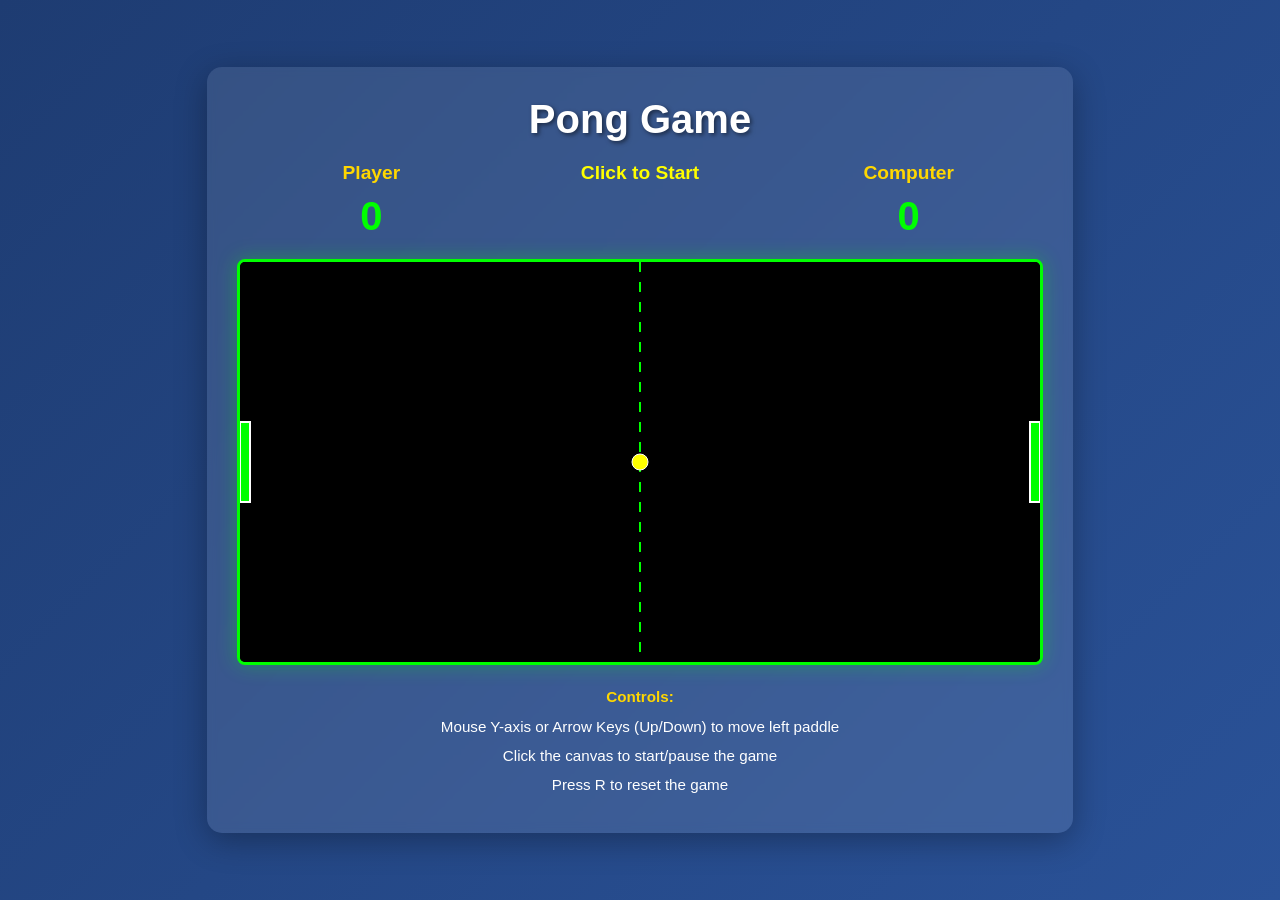
==== index.html @ 56a28c0e "Initial commit: Add Pong game with HTML, CSS, and JavaScript" ====
<!DOCTYPE html>
<html lang="en">
<head>
    <meta charset="UTF-8">
    <meta name="viewport" content="width=device-width, initial-scale=1.0">
    <title>Pong Game</title>
    <link rel="stylesheet" href="style.css">
</head>
<body>
    <div class="container">
        <h1>Pong Game</h1>
        <div class="score-board">
            <div class="player-score">
                <h2>Player</h2>
                <p id="playerScore">0</p>
            </div>
            <div class="game-status">
                <p id="gameStatus">Click to Start</p>
            </div>
            <div class="computer-score">
                <h2>Computer</h2>
                <p id="computerScore">0</p>
            </div>
        </div>

        <canvas id="gameCanvas" width="800" height="400"></canvas>

        <div class="controls">
            <p><strong>Controls:</strong></p>
            <p>Mouse Y-axis or Arrow Keys (Up/Down) to move left paddle</p>
            <p>Click the canvas to start/pause the game</p>
            <p>Press R to reset the game</p>
        </div>
    </div>

    <script src="script.js"></script>
</body>
</html>
---- style.css ----
* {
    margin: 0;
    padding: 0;
    box-sizing: border-box;
}

body {
    font-family: 'Arial', sans-serif;
    background: linear-gradient(135deg, #1e3c72 0%, #2a5298 100%);
    display: flex;
    justify-content: center;
    align-items: center;
    min-height: 100vh;
    padding: 20px;
}

.container {
    background: rgba(255, 255, 255, 0.1);
    border-radius: 15px;
    padding: 30px;
    box-shadow: 0 8px 32px rgba(0, 0, 0, 0.3);
    backdrop-filter: blur(4px);
    text-align: center;
    max-width: 900px;
}

h1 {
    color: #ffffff;
    margin-bottom: 20px;
    font-size: 2.5em;
    text-shadow: 2px 2px 4px rgba(0, 0, 0, 0.5);
}

.score-board {
    display: flex;
    justify-content: space-around;
    margin-bottom: 20px;
    color: #ffffff;
}

.player-score,
.computer-score,
.game-status {
    flex: 1;
}

.player-score h2,
.computer-score h2 {
    font-size: 1.2em;
    margin-bottom: 10px;
    color: #ffd700;
}

.player-score p,
.computer-score p {
    font-size: 2.5em;
    font-weight: bold;
    color: #00ff00;
}

.game-status p {
    font-size: 1.2em;
    color: #ffff00;
    font-weight: bold;
}

#gameCanvas {
    display: block;
    background: #000;
    border: 3px solid #00ff00;
    margin: 20px auto;
    cursor: none;
    border-radius: 8px;
    box-shadow: 0 0 20px rgba(0, 255, 0, 0.3);
}

.controls {
    color: #ffffff;
    margin-top: 20px;
    font-size: 0.95em;
    line-height: 1.6;
}

.controls p {
    margin: 5px 0;
}

.controls strong {
    color: #ffd700;
}
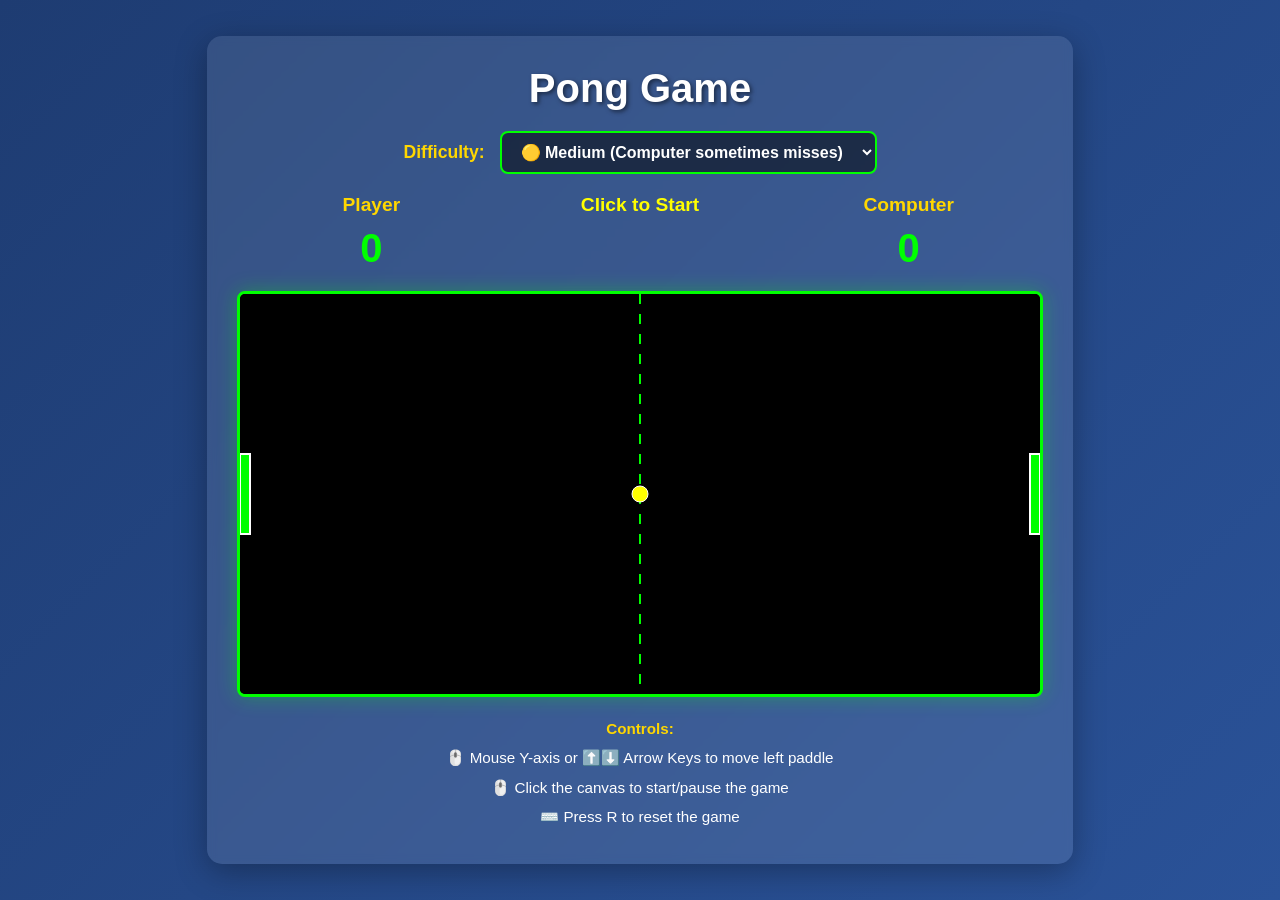
==== commit c5f1c454: "Add difficulty selector with miss mechanics for easier difficulties" ====
--- a/index.html
+++ b/index.html
@@ -9,6 +9,17 @@
 <body>
     <div class="container">
         <h1>Pong Game</h1>
+        
+        <div class="difficulty-selector">
+            <label for="difficulty"><strong>Difficulty:</strong></label>
+            <select id="difficulty" onchange="changeDifficulty(this.value)">
+                <option value="easy">🟢 Easy (Computer misses often)</option>
+                <option value="medium" selected>🟡 Medium (Computer sometimes misses)</option>
+                <option value="hard">🔴 Hard (Computer rarely misses)</option>
+                <option value="impossible">⚫ Impossible (Perfect computer)</option>
+            </select>
+        </div>
+        
         <div class="score-board">
             <div class="player-score">
                 <h2>Player</h2>
@@ -27,9 +38,9 @@
 
         <div class="controls">
             <p><strong>Controls:</strong></p>
-            <p>Mouse Y-axis or Arrow Keys (Up/Down) to move left paddle</p>
-            <p>Click the canvas to start/pause the game</p>
-            <p>Press R to reset the game</p>
+            <p>🖱️ Mouse Y-axis or ⬆️⬇️ Arrow Keys to move left paddle</p>
+            <p>🖱️ Click the canvas to start/pause the game</p>
+            <p>⌨️ Press R to reset the game</p>
         </div>
     </div>
 
--- a/style.css
+++ b/style.css
@@ -29,6 +29,48 @@
     margin-bottom: 20px;
     font-size: 2.5em;
     text-shadow: 2px 2px 4px rgba(0, 0, 0, 0.5);
+}
+
+.difficulty-selector {
+    margin-bottom: 20px;
+    display: flex;
+    justify-content: center;
+    align-items: center;
+    gap: 15px;
+    flex-wrap: wrap;
+}
+
+.difficulty-selector label {
+    color: #ffd700;
+    font-size: 1.1em;
+}
+
+.difficulty-selector select {
+    padding: 10px 15px;
+    border-radius: 8px;
+    border: 2px solid #00ff00;
+    background: rgba(0, 0, 0, 0.5);
+    color: #ffffff;
+    font-size: 1em;
+    cursor: pointer;
+    transition: all 0.3s ease;
+    font-weight: bold;
+}
+
+.difficulty-selector select:hover {
+    border-color: #ffd700;
+    box-shadow: 0 0 10px rgba(255, 215, 0, 0.5);
+}
+
+.difficulty-selector select:focus {
+    outline: none;
+    box-shadow: 0 0 15px rgba(0, 255, 0, 0.8);
+}
+
+.difficulty-selector option {
+    background: #1e3c72;
+    color: #ffffff;
+    padding: 10px;
 }
 
 .score-board {
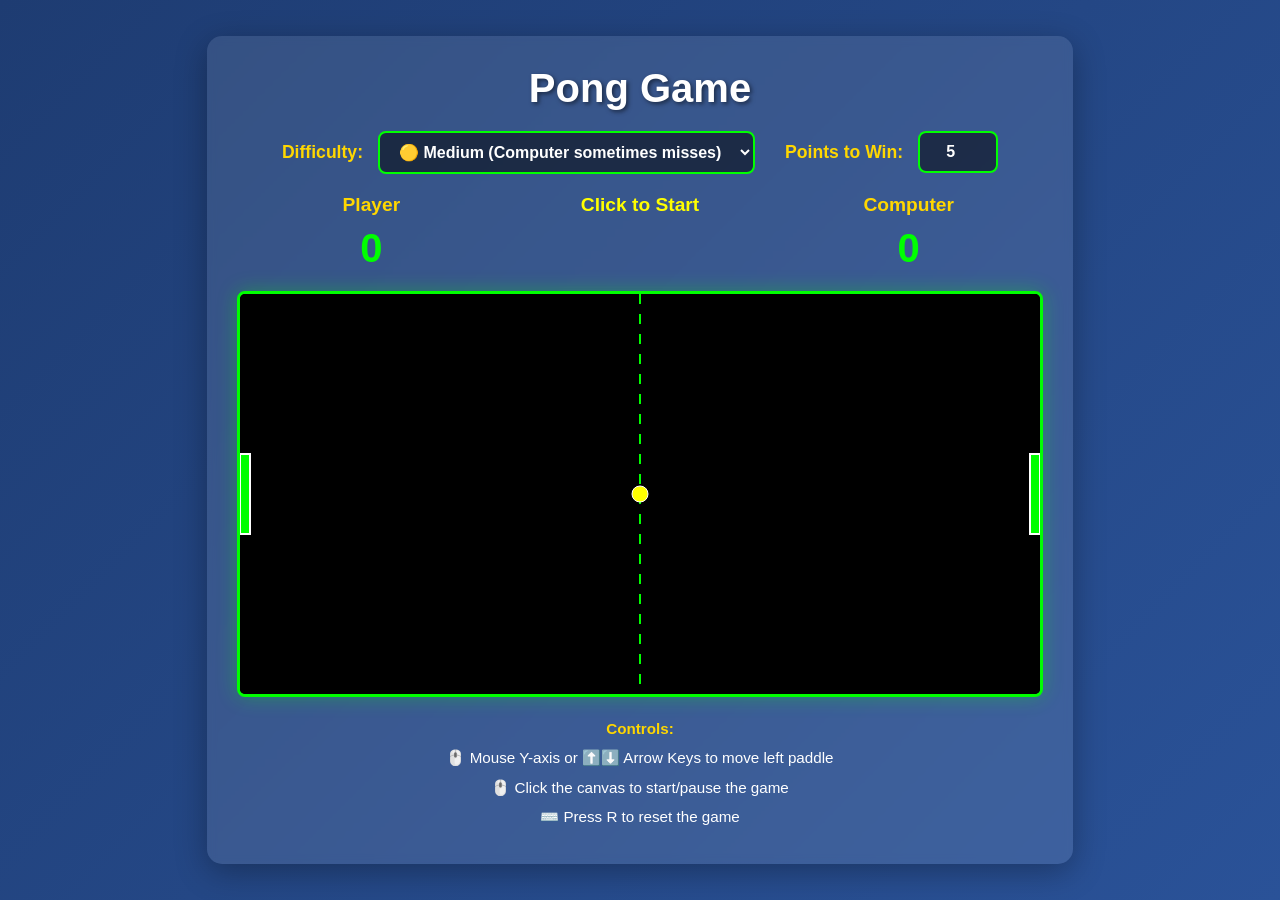
==== commit 30d7609c: "Add win points selector, win screen, and confetti animation" ====
--- a/index.html
+++ b/index.html
@@ -10,14 +10,21 @@
     <div class="container">
         <h1>Pong Game</h1>
         
-        <div class="difficulty-selector">
-            <label for="difficulty"><strong>Difficulty:</strong></label>
-            <select id="difficulty" onchange="changeDifficulty(this.value)">
-                <option value="easy">🟢 Easy (Computer misses often)</option>
-                <option value="medium" selected>🟡 Medium (Computer sometimes misses)</option>
-                <option value="hard">🔴 Hard (Computer rarely misses)</option>
-                <option value="impossible">⚫ Impossible (Perfect computer)</option>
-            </select>
+        <div class="game-settings">
+            <div class="difficulty-selector">
+                <label for="difficulty"><strong>Difficulty:</strong></label>
+                <select id="difficulty" onchange="changeDifficulty(this.value)">
+                    <option value="easy">🟢 Easy (Computer misses often)</option>
+                    <option value="medium" selected>🟡 Medium (Computer sometimes misses)</option>
+                    <option value="hard">🔴 Hard (Computer rarely misses)</option>
+                    <option value="impossible">⚫ Impossible (Perfect computer)</option>
+                </select>
+            </div>
+            
+            <div class="win-points-selector">
+                <label for="winPoints"><strong>Points to Win:</strong></label>
+                <input type="number" id="winPoints" value="5" min="1" max="100" onchange="updateWinPoints(this.value)">
+            </div>
         </div>
         
         <div class="score-board">
@@ -44,6 +51,16 @@
         </div>
     </div>
 
+    <!-- Win Screen -->
+    <div id="winScreen" class="win-screen hidden">
+        <div class="win-content">
+            <h1 id="winTitle">YOU WIN!</h1>
+            <p id="winMessage">Congratulations!</p>
+            <button onclick="closeWinScreen()">Play Again</button>
+        </div>
+        <canvas id="confettiCanvas"></canvas>
+    </div>
+
     <script src="script.js"></script>
 </body>
 </html>
--- a/style.css
+++ b/style.css
@@ -31,21 +31,31 @@
     text-shadow: 2px 2px 4px rgba(0, 0, 0, 0.5);
 }
 
-.difficulty-selector {
-    margin-bottom: 20px;
+.game-settings {
+    display: flex;
+    justify-content: center;
+    align-items: center;
+    gap: 30px;
+    margin-bottom: 20px;
+    flex-wrap: wrap;
+}
+
+.difficulty-selector,
+.win-points-selector {
     display: flex;
     justify-content: center;
     align-items: center;
     gap: 15px;
-    flex-wrap: wrap;
-}
-
-.difficulty-selector label {
+}
+
+.difficulty-selector label,
+.win-points-selector label {
     color: #ffd700;
     font-size: 1.1em;
 }
 
-.difficulty-selector select {
+.difficulty-selector select,
+.win-points-selector input {
     padding: 10px 15px;
     border-radius: 8px;
     border: 2px solid #00ff00;
@@ -57,12 +67,14 @@
     font-weight: bold;
 }
 
-.difficulty-selector select:hover {
+.difficulty-selector select:hover,
+.win-points-selector input:hover {
     border-color: #ffd700;
     box-shadow: 0 0 10px rgba(255, 215, 0, 0.5);
 }
 
-.difficulty-selector select:focus {
+.difficulty-selector select:focus,
+.win-points-selector input:focus {
     outline: none;
     box-shadow: 0 0 15px rgba(0, 255, 0, 0.8);
 }
@@ -71,6 +83,11 @@
     background: #1e3c72;
     color: #ffffff;
     padding: 10px;
+}
+
+.win-points-selector input {
+    width: 80px;
+    text-align: center;
 }
 
 .score-board {
@@ -129,4 +146,83 @@
 
 .controls strong {
     color: #ffd700;
+}
+
+/* Win Screen Styles */
+.win-screen {
+    position: fixed;
+    top: 0;
+    left: 0;
+    width: 100%;
+    height: 100%;
+    background: rgba(0, 0, 0, 0.8);
+    display: flex;
+    justify-content: center;
+    align-items: center;
+    z-index: 1000;
+}
+
+.win-screen.hidden {
+    display: none;
+}
+
+.win-content {
+    background: linear-gradient(135deg, #00ff00 0%, #00cc00 100%);
+    padding: 60px 80px;
+    border-radius: 20px;
+    box-shadow: 0 0 50px rgba(0, 255, 0, 0.8);
+    text-align: center;
+    z-index: 1001;
+    position: relative;
+}
+
+.win-content h1 {
+    font-size: 4em;
+    color: #000;
+    margin-bottom: 20px;
+    text-shadow: 3px 3px 0px rgba(0, 0, 0, 0.2);
+    animation: pulse 0.5s ease-in-out infinite;
+}
+
+.win-content p {
+    font-size: 2em;
+    color: #1e3c72;
+    margin-bottom: 30px;
+    font-weight: bold;
+}
+
+.win-content button {
+    background: linear-gradient(135deg, #1e3c72 0%, #2a5298 100%);
+    color: #00ff00;
+    border: 3px solid #00ff00;
+    padding: 15px 40px;
+    font-size: 1.2em;
+    border-radius: 10px;
+    cursor: pointer;
+    font-weight: bold;
+    transition: all 0.3s ease;
+}
+
+.win-content button:hover {
+    box-shadow: 0 0 20px rgba(0, 255, 0, 0.6);
+    transform: scale(1.1);
+}
+
+@keyframes pulse {
+    0%, 100% {
+        transform: scale(1);
+    }
+    50% {
+        transform: scale(1.05);
+    }
+}
+
+#confettiCanvas {
+    position: fixed;
+    top: 0;
+    left: 0;
+    width: 100%;
+    height: 100%;
+    z-index: 1000;
+    pointer-events: none;
 }
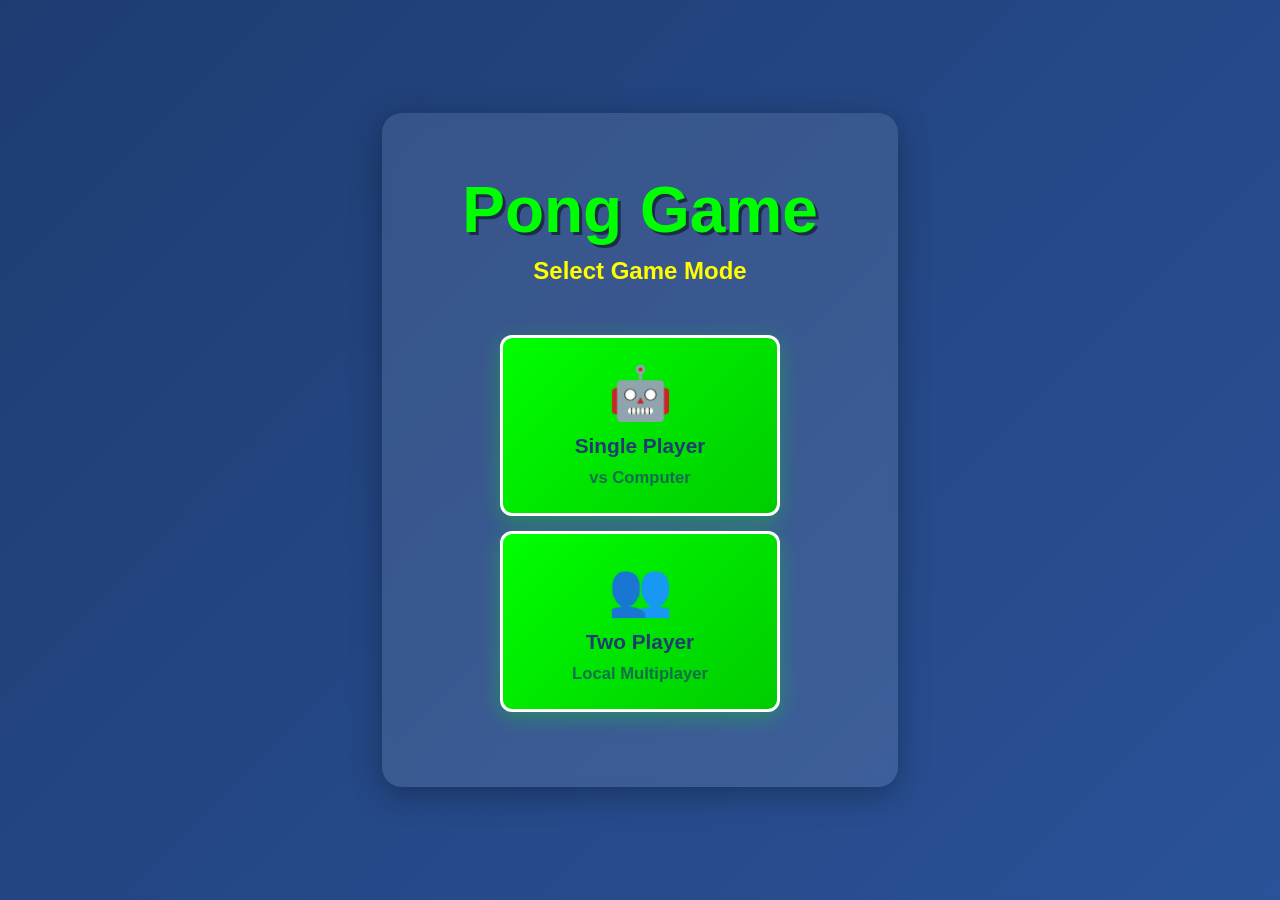
==== commit 9c3fcd2e: "Add 2-player mode with game mode selection menu" ====
--- a/index.html
+++ b/index.html
@@ -7,11 +7,29 @@
     <link rel="stylesheet" href="style.css">
 </head>
 <body>
-    <div class="container">
+    <!-- Game Mode Menu -->
+    <div id="modeMenu" class="mode-menu">
+        <div class="menu-content">
+            <h1>Pong Game</h1>
+            <p>Select Game Mode</p>
+            <button onclick="startSinglePlayer()" class="menu-button">
+                <span class="button-icon">🤖</span>
+                <span>Single Player</span>
+                <span class="button-desc">vs Computer</span>
+            </button>
+            <button onclick="startTwoPlayer()" class="menu-button">
+                <span class="button-icon">👥</span>
+                <span>Two Player</span>
+                <span class="button-desc">Local Multiplayer</span>
+            </button>
+        </div>
+    </div>
+
+    <div class="container" id="gameContainer" style="display: none;">
         <h1>Pong Game</h1>
         
         <div class="game-settings">
-            <div class="difficulty-selector">
+            <div class="difficulty-selector" id="difficultyContainer" style="display: none;">
                 <label for="difficulty"><strong>Difficulty:</strong></label>
                 <select id="difficulty" onchange="changeDifficulty(this.value)">
                     <option value="easy">🟢 Easy (Computer misses often)</option>
@@ -25,27 +43,29 @@
                 <label for="winPoints"><strong>Points to Win:</strong></label>
                 <input type="number" id="winPoints" value="5" min="1" max="100" onchange="updateWinPoints(this.value)">
             </div>
+            
+            <button onclick="showModeMenu()" class="menu-button-small">🏠 Back to Menu</button>
         </div>
         
         <div class="score-board">
             <div class="player-score">
-                <h2>Player</h2>
+                <h2 id="player1Label">Player 1</h2>
                 <p id="playerScore">0</p>
             </div>
             <div class="game-status">
                 <p id="gameStatus">Click to Start</p>
             </div>
             <div class="computer-score">
-                <h2>Computer</h2>
+                <h2 id="player2Label">Player 2</h2>
                 <p id="computerScore">0</p>
             </div>
         </div>
 
         <canvas id="gameCanvas" width="800" height="400"></canvas>
 
-        <div class="controls">
+        <div class="controls" id="controlsInfo">
             <p><strong>Controls:</strong></p>
-            <p>🖱️ Mouse Y-axis or ⬆️⬇️ Arrow Keys to move left paddle</p>
+            <p id="controlsText">Mouse Y-axis or Arrow Keys (Up/Down) to move left paddle</p>
             <p>🖱️ Click the canvas to start/pause the game</p>
             <p>⌨️ Press R to reset the game</p>
         </div>
--- a/style.css
+++ b/style.css
@@ -12,6 +12,113 @@
     align-items: center;
     min-height: 100vh;
     padding: 20px;
+}
+
+/* Mode Menu Styles */
+.mode-menu {
+    position: fixed;
+    top: 0;
+    left: 0;
+    width: 100%;
+    height: 100%;
+    background: linear-gradient(135deg, #1e3c72 0%, #2a5298 100%);
+    display: flex;
+    justify-content: center;
+    align-items: center;
+    z-index: 2000;
+}
+
+.mode-menu.hidden {
+    display: none;
+}
+
+.menu-content {
+    text-align: center;
+    background: rgba(255, 255, 255, 0.1);
+    border-radius: 20px;
+    padding: 60px 80px;
+    box-shadow: 0 8px 32px rgba(0, 0, 0, 0.3);
+    backdrop-filter: blur(4px);
+}
+
+.menu-content h1 {
+    color: #00ff00;
+    font-size: 4em;
+    margin-bottom: 10px;
+    text-shadow: 3px 3px 0px rgba(0, 0, 0, 0.5);
+    animation: glow 2s ease-in-out infinite;
+}
+
+.menu-content p {
+    color: #ffff00;
+    font-size: 1.5em;
+    margin-bottom: 50px;
+    font-weight: bold;
+}
+
+@keyframes glow {
+    0%, 100% {
+        text-shadow: 3px 3px 0px rgba(0, 0, 0, 0.5), 0 0 10px rgba(0, 255, 0, 0.5);
+    }
+    50% {
+        text-shadow: 3px 3px 0px rgba(0, 0, 0, 0.5), 0 0 20px rgba(0, 255, 0, 0.8);
+    }
+}
+
+.menu-button {
+    display: flex;
+    flex-direction: column;
+    align-items: center;
+    justify-content: center;
+    gap: 10px;
+    width: 280px;
+    padding: 25px 30px;
+    margin: 15px auto;
+    background: linear-gradient(135deg, #00ff00 0%, #00cc00 100%);
+    border: 3px solid #ffffff;
+    border-radius: 12px;
+    font-size: 1.3em;
+    font-weight: bold;
+    color: #1e3c72;
+    cursor: pointer;
+    transition: all 0.3s ease;
+    box-shadow: 0 5px 20px rgba(0, 255, 0, 0.3);
+}
+
+.menu-button:hover {
+    transform: scale(1.08);
+    box-shadow: 0 8px 30px rgba(0, 255, 0, 0.6);
+}
+
+.menu-button:active {
+    transform: scale(0.98);
+}
+
+.button-icon {
+    font-size: 2.5em;
+}
+
+.button-desc {
+    font-size: 0.8em;
+    opacity: 0.7;
+}
+
+.menu-button-small {
+    padding: 8px 20px;
+    margin: 10px;
+    background: linear-gradient(135deg, #ffd700 0%, #ffaa00 100%);
+    border: 2px solid #ffffff;
+    border-radius: 8px;
+    font-size: 0.95em;
+    font-weight: bold;
+    color: #1e3c72;
+    cursor: pointer;
+    transition: all 0.3s ease;
+}
+
+.menu-button-small:hover {
+    transform: scale(1.05);
+    box-shadow: 0 4px 15px rgba(255, 215, 0, 0.5);
 }
 
 .container {
